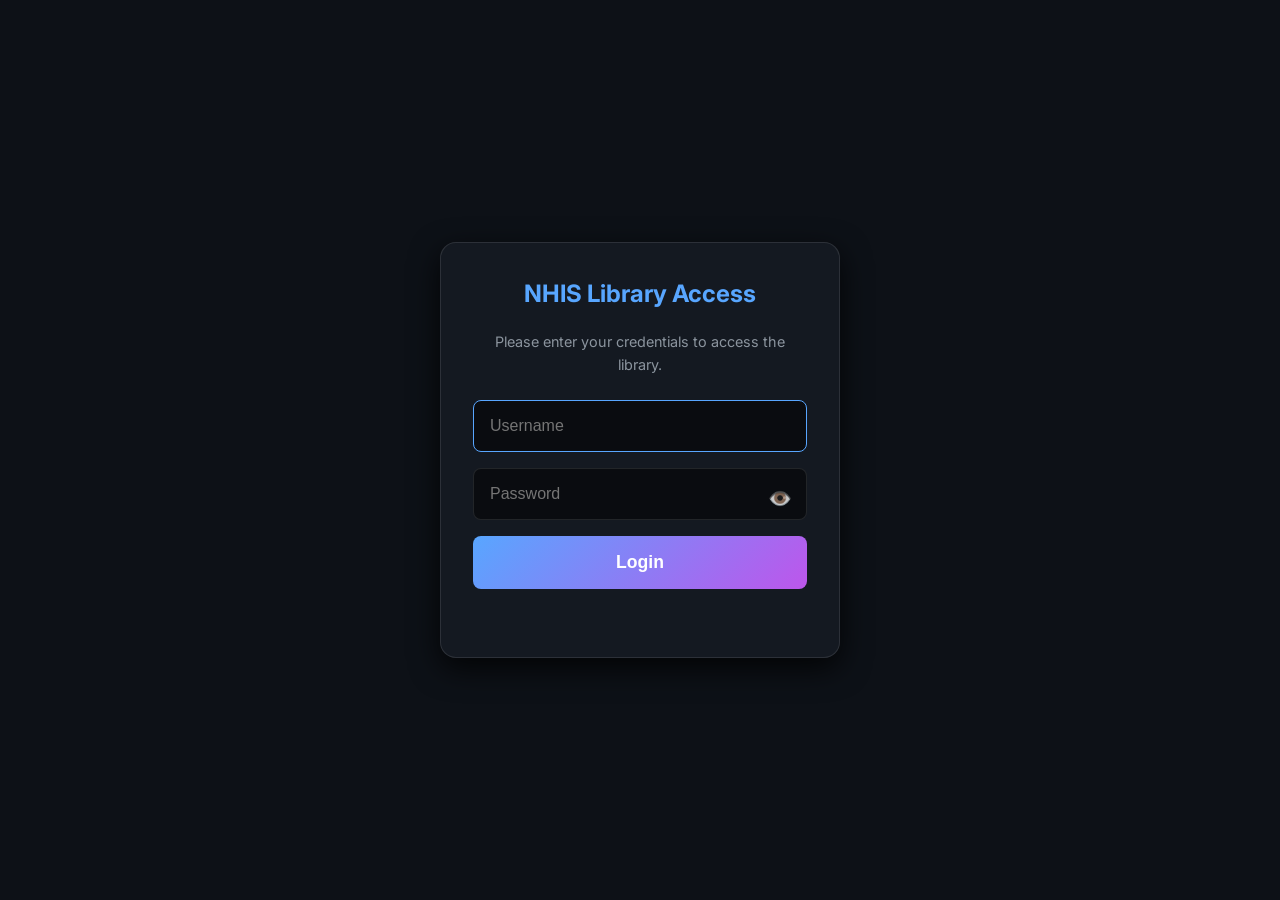
==== index.html @ b94aab11 "Require login on every page refresh" ====
<!DOCTYPE html>
<html lang="en">
<head>
    <meta charset="UTF-8">
    <meta name="viewport" content="width=device-width, initial-scale=1.0, maximum-scale=1.0, user-scalable=0">
    <title>New Horizon International School Library</title>
    <link rel="stylesheet" href="styles.css?v=1.6">
    <link href="https://fonts.googleapis.com/css2?family=Inter:wght@400;500;600;700;800&display=swap" rel="stylesheet">
    <!-- AOS CSS for Scroll Animations -->
    <link href="https://unpkg.com/aos@2.3.1/dist/aos.css" rel="stylesheet">
    <!-- PapaParse for CSV parsing -->
    <script src="https://cdnjs.cloudflare.com/ajax/libs/PapaParse/5.3.2/papaparse.min.js"></script>
    <style>
        /* Login Overlay Styles - Inline to bypass cache */
        .login-overlay {
            position: fixed;
            top: 0;
            left: 0;
            width: 100%;
            height: 100%;
            background-color: #0d1117;
            z-index: 999999;
            display: flex;
            align-items: center;
            justify-content: center;
        }

        .login-card {
            background: rgba(22, 27, 34, 0.95);
            border: 1px solid rgba(255, 255, 255, 0.1);
            border-radius: 16px;
            padding: 2rem;
            text-align: center;
            box-shadow: 0 10px 30px rgba(0, 0, 0, 0.8);
            max-width: 90%;
            width: 400px;
            z-index: 1000000;
        }

        .login-card h2 {
            color: #58a6ff;
            margin-bottom: 1rem;
            font-size: 1.5rem;
        }

        .login-card p {
            color: #8b949e;
            margin-bottom: 1.5rem;
            font-size: 0.9rem;
        }

        .login-input {
            width: 100%;
            padding: 1rem;
            margin-bottom: 1rem;
            background: rgba(0, 0, 0, 0.5);
            border: 1px solid rgba(255, 255, 255, 0.1);
            border-radius: 8px;
            color: #c9d1d9;
            font-size: 16px; /* Prevents iOS zoom */
            outline: none;
            box-sizing: border-box;
        }

        .login-input:focus {
            border-color: #58a6ff;
        }

        .login-btn {
            width: 100%;
            padding: 1rem;
            background: linear-gradient(135deg, #58a6ff, #bd56eb);
            color: white;
            border: none;
            border-radius: 8px;
            font-size: 1.1rem;
            font-weight: bold;
            cursor: pointer;
        }

        .login-error {
            color: #ff4b4b;
            margin-top: 1rem;
            font-size: 0.9rem;
            min-height: 20px;
        }
        
        /* Hide everything else initially if not authenticated to prevent FOUC */
        body.locked > *:not(.login-overlay) {
            display: none !important;
        }
    </style>
</head>
<body class="locked">

    <!-- Login Overlay -->
    <div id="loginOverlay" class="login-overlay">
        <div class="login-card">
            <h2>NHIS Library Access</h2>
            <p>Please enter your credentials to access the library.</p>
            <input type="text" id="loginUsername" placeholder="Username" class="login-input" autocomplete="off" autocorrect="off" autocapitalize="none">
            <div style="position: relative; width: 100%; margin-bottom: 1rem;">
                <input type="password" id="loginPassword" placeholder="Password" class="login-input" style="margin-bottom: 0; padding-right: 40px;" autocorrect="off" autocapitalize="none">
                <span id="togglePassword" style="position: absolute; right: 15px; top: 15px; cursor: pointer; font-size: 1.2rem; user-select: none; opacity: 0.8;" title="Toggle Password Visibility">👁️</span>
            </div>
            <button id="loginBtn" class="login-btn">Login</button>
            <div id="loginError" class="login-error"></div>
        </div>
    </div>

    <!-- Navigation -->
    <nav class="navbar" data-aos="fade-down" data-aos-duration="1000">
        <div class="logo-container">
            <span class="logo-text">📚 NHIS Primary Library</span>
        </div>
        <ul class="nav-links">
            <li><a href="#home">Home</a></li>
            <li><a href="#about">About</a></li>
            <li><a href="#catalog">Catalog</a></li>
            <li><a href="#gallery">Gallery</a></li>
            <li><a href="#media">Videos</a></li>
        </ul>
    </nav>

    <!-- Hero Section -->
    <section id="home" class="hero">
        <!-- Background Video -->
        <video class="hero-video" autoplay muted loop playsinline>
            <source src="hero_bg.mp4" type="video/mp4">
        </video>
        <!-- Dark Overlay -->
        <div class="hero-overlay"></div>

        <div class="hero-content" data-aos="zoom-in" data-aos-duration="1500">
            <h1>Discover Endless Worlds</h1>
            <p>Welcome to the New Horizon International Primary School Library. Your gateway to knowledge, imagination, and learning.</p>
            
            <div class="search-container">
                <input type="text" id="searchInput" class="search-input" placeholder="Search for books by title, author, or keyword..." autocomplete="off">
                <button id="searchBtn" class="search-btn">Search</button>
                <div id="autocomplete-results" class="autocomplete-dropdown"></div>
            </div>
        </div>
    </section>

    <!-- About Section -->
    <section id="about" class="section">
        <div class="section-header" data-aos="fade-up">
            <h2>About Our Library</h2>
            <p>Inspiring creativity, focus, and a lifelong love for learning</p>
        </div>
        
        <div class="about-content">
            <div class="about-card" data-aos="fade-right" data-aos-delay="100">
                <h3>Library Organization</h3>
                <p>Our library collection is carefully classified using the Dewey Decimal Classification (DDC) system and sorted alphabetically. This structured approach helps students effortlessly learn subject categories while easily locating their favorite reads.</p>
            </div>
            

            <div class="about-card col-span-2" data-aos="fade-left" data-aos-delay="200">
                <h3>Enriching Monthly Activities</h3>
                <p>To enrich young minds, we organize 12 exciting, grade-wide activities annually—one every month alongside regular book issuances. These events are designed to spark imagination and boost focus. Some of our favorites include:</p>
                <ul class="activity-list">
                    <li><strong>Book & Author Talks:</strong> Deep dives into fascinating literary worlds.</li>
                    <li><strong>Dice Roll Story Relay:</strong> A thrilling circle game where a dice roll decides who continues the story. Stuck? Use one of your two lifelines to draw a random inspiration slip from the center!</li>
                    <li><strong>Literary Tic-Tac-Toe:</strong> A life-sized board game where claiming a tile requires completing a fun, book-related task.</li>
                    <li><strong>Character Cut-Out Bookmark Making:</strong> Letting creativity shine through hands-on crafting.</li>
                    <li><strong>Book Character Debates:</strong> Defend your champion based on their unique talents and powers. Imagine Geronimo Stilton, the brilliant Italian mouse detective, going head-to-head with Naruto, the powerful ninja!</li>
                </ul>
            </div>
        </div>
    </section>

    <!-- Catalog Section -->
    <section id="catalog" class="section">
        <div class="section-header" data-aos="fade-up">
            <h2>Library Catalog Search Results</h2>
            <p>Explore our active inventory</p>
        </div>
        
        <!-- Search Results Details -->
        <div id="searchResults" class="catalog-grid" style="display: none;">
            <!-- Dynamically populated from JS -->
        </div>

        <div id="catalogCategories" class="catalog-grid">
             <div class="card">
                <div class="card-icon" style="margin-bottom: 1rem;"><img src="books_icon.png?v=2" alt="Books and Journals" style="width: 80px; height: 80px; object-fit: contain; filter: drop-shadow(0 0 10px rgba(88, 166, 255, 0.4));"></div>
                <div class="card-title">Books & Journals</div>
                <div class="card-desc">Access thousands of fiction, non-fiction books, and academic journals available for checkout.</div>
            </div>
            
            <div class="card">
                <div class="card-icon" style="margin-bottom: 1rem;"><img src="digital_icon.png?v=2" alt="Digital Resources" style="width: 80px; height: 80px; object-fit: contain; filter: drop-shadow(0 0 10px rgba(189, 86, 235, 0.4));"></div>
                <div class="card-title">Digital Resources</div>
                <div class="card-desc">Browse our collection of e-books, online encyclopedias, and digital academic databases.</div>
            </div>
            
            <div class="card" style="cursor: pointer; transition: transform 0.2s; border: 1px solid var(--border);" onclick="document.getElementById('reference-catalog').scrollIntoView({ behavior: 'smooth' }); document.getElementById('referenceSearchInput').focus();" onmouseover="this.style.borderColor='var(--primary)'; this.style.transform='translateY(-5px)';" onmouseout="this.style.borderColor='var(--border)'; this.style.transform='translateY(0)';">
                <div class="card-icon" style="margin-bottom: 1rem;"><img src="study_icon.png?v=2" alt="Study Materials" style="width: 80px; height: 80px; object-fit: contain; filter: drop-shadow(0 0 10px rgba(229, 75, 138, 0.4));"></div>
                <div class="card-title">Study Materials</div>
                <div class="card-desc">Find syllabus-aligned reference materials and study guides. <br><strong style="color: var(--primary);">Click here to search our exclusive Reference Materials!</strong></div>
            </div>
        </div>
    </section>
    <!-- Reference Catalog Section -->
    <section id="reference-catalog" class="section" style="background: rgba(13, 17, 23, 0.4); border-top: 1px solid var(--border); padding-bottom: 12rem;">
        <div class="section-header" data-aos="fade-up">
            <h2 style="color: var(--accent);">Reference Materials</h2>
            <p>Exclusive Search for Reference Materials</p>
        </div>

        <div class="search-container" data-aos="fade-up" data-aos-delay="100" style="max-width: 600px; margin: 0 auto 3rem auto; position: relative;">
            <input type="text" id="referenceSearchInput" class="search-input" placeholder="Search reference title, author, subject...">
            <button id="referenceSearchBtn" class="search-btn" style="background: linear-gradient(135deg, var(--accent), #e54b8a);">Search References</button>
            <div id="reference-autocomplete-results" class="autocomplete-dropdown"></div>
        </div>

        <!-- Reference Search Results Details -->
        <div id="referenceSearchResults" class="catalog-grid" style="display: none;">
            <!-- Dynamically populated from JS -->
        </div>
    </section>
    <!-- Pictures Section -->
    <section id="gallery" class="section">
        <div class="section-header" data-aos="fade-up">
            <h2>Library Gallery</h2>
            <p>Glimpses of our reading spaces, events, and student activities</p>
        </div>
        
        <div class="gallery-grid">
            <div class="gallery-item" data-aos="zoom-in" data-aos-delay="100">
                <img src="lib1.jpg" alt="Our Library Space">
                <div class="gallery-caption">Our Library Space</div>
            </div>
            <div class="gallery-item" data-aos="zoom-in" data-aos-delay="200">
                <img src="lib2.jpg" alt="Fiction">
                 <div class="gallery-caption">Fiction</div>
            </div>
            <div class="gallery-item" data-aos="zoom-in" data-aos-delay="300">
                <img src="lib3.jpg" alt="Magazine Corner">
                 <div class="gallery-caption">Magazine Corner</div>
            </div>
            <div class="gallery-item" data-aos="zoom-in" data-aos-delay="400">
                <img src="lib4.jpg" alt="Study Area">
                 <div class="gallery-caption">Study Area</div>
            </div>
        </div>
    </section>

    <!-- Videos Section -->
    <section id="media" class="section">
        <div class="section-header" data-aos="fade-up">
            <h2>Video Resources</h2>
            <p>Educational videos, library tutorials, and recorded guest lectures</p>
        </div>
        
        <div class="video-grid">
            <div class="video-item" style="background: linear-gradient(to right, #2b3040, #161b22);" data-aos="fade-right">
                <div class="play-button"></div>
                <div style="position: absolute; bottom: 20px; left: 20px;">
                    <h3 style="color: white; font-size: 1.1rem; margin-bottom: 5px;">How to use the Digital Catalog</h3>
                    <span style="font-size: 0.85rem;">Library Orientation • 5:24</span>
                </div>
            </div>
            
            <div class="video-item" style="background: linear-gradient(to right, #382b40, #161b22);" data-aos="fade-left">
                <div class="play-button"></div>
                 <div style="position: absolute; bottom: 20px; left: 20px;">
                    <h3 style="color: white; font-size: 1.1rem; margin-bottom: 5px;">Author Meet & Greet Highlights</h3>
                    <span style="font-size: 0.85rem;">Events • 12:40</span>
                </div>
            </div>
        </div>
    </section>
    <!-- Library Staff Section -->
    <section id="staff" class="section">
        <div class="section-header" data-aos="fade-up">
            <h2 style="color: var(--primary);">Meet the Librarian</h2>
            <p>Guiding students through the endless world of literature</p>
        </div>
        <div style="max-width: 600px; margin: 0 auto;">
            <div class="about-card" data-aos="fade-up" data-aos-delay="100" style="border-top: 4px solid var(--primary); background: linear-gradient(145deg, rgba(22, 27, 34, 0.9), rgba(13, 17, 23, 0.9)); text-align: left;">
                <div style="display: flex; align-items: center; gap: 1.5rem; margin-bottom: 1.5rem; flex-wrap: wrap;">
                    <div style="width: 80px; height: 80px; border-radius: 50%; overflow: hidden; border: 2px solid var(--primary); display: flex; align-items: center; justify-content: center; background: #fff; flex-shrink: 0;">
                        <img src="me.jpeg?v=2" alt="Librarian K S Harisankar" style="width: 100%; height: 100%; object-fit: cover;">
                    </div>
                    <div>
                        <strong style="color: #fff; font-size: 1.4rem; display: block;">K S HARISANKAR</strong>
                        <span style="color: var(--primary); font-size: 1rem; font-weight: 500;">Primary School Librarian</span>
                    </div>
                </div>
                <div style="font-size: 1rem; border-top: 1px solid var(--border); padding-top: 1.5rem;">
                    <strong style="color: var(--accent); font-size: 1.1rem; display: block; margin-bottom: 0.5rem;">Academic Qualifications:</strong>
                    <ul style="list-style-type: disc; margin-left: 2rem; color: var(--text-main); line-height: 1.8;">
                        <li>Masters in Library and Information Science</li>
                        <li>BA in English Language and Literature</li>
                    </ul>
                </div>
            </div>
        </div>
    </section>

    <!-- Footer -->
    <footer>
        <p>&copy; 2026 New Horizon International School Library. All rights reserved.</p>
        <p style="margin-top: 10px; font-size: 0.9em;">Designed with modern web practices</p>
    </footer>

    <!-- Lightbox Modal -->
    <div id="lightbox" class="lightbox">
        <span class="lightbox-close">&times;</span>
        <img class="lightbox-content" id="lightbox-img">
        <div id="lightbox-caption" class="lightbox-caption"></div>
    </div>

    <!-- Script for handling the inventory CSV and search -->
    <script>
        // --- Main Catalog Logic ---
        let libraryData = [];
        let referenceData = [];

        // Load Main Inventory
        fetch('inventory_data.csv')
            .then(response => response.text())
            .then(csvText => {
                Papa.parse(csvText, {
                    header: true,
                    skipEmptyLines: true,
                    complete: function(results) {
                        libraryData = results.data;
                        console.log("Loaded " + libraryData.length + " books from main inventory.");
                    }
                });
            })
            .catch(error => console.error("Could not load main inventory data:", error));

        // Load Reference Inventory
        fetch('reference_data.csv')
            .then(response => response.text())
            .then(csvText => {
                Papa.parse(csvText, {
                    header: true,
                    skipEmptyLines: true,
                    complete: function(results) {
                        referenceData = results.data;
                        console.log("Loaded " + referenceData.length + " books from reference inventory.");
                    }
                });
            })
            .catch(error => console.error("Could not load reference inventory data:", error));

        // --- Load pre-built summaries from local JSON ---
        let summaryLookup = {};
        let booksMissingSummaries = [];

        fetch('summaries.json')
            .then(response => response.json())
            .then(data => {
                summaryLookup = data;
                console.log("Loaded " + Object.keys(summaryLookup).length + " pre-fetched book summaries.");
            })
            .catch(err => console.warn("Could not load summaries.json - summaries will not be shown:", err));

        function findSummary(title) {
            if (!title) return null;
            // Direct match
            if (summaryLookup[title]) return summaryLookup[title];
            // Case-insensitive fallback
            const lower = title.toLowerCase();
            for (const key of Object.keys(summaryLookup)) {
                if (key.toLowerCase() === lower) return summaryLookup[key];
            }
            // Track missing
            booksMissingSummaries.push(title);
            return null;
        }

        const searchInput = document.getElementById('searchInput');
        const searchBtn = document.getElementById('searchBtn');
        const searchResultsContainer = document.getElementById('searchResults');
        const catalogCategories = document.getElementById('catalogCategories');

        let currentResults = [];
        let displayLimit = 100;

        function performSearch() {
            const query = searchInput.value.toLowerCase().trim();
            if (!query) {
                searchResultsContainer.style.display = 'none';
                catalogCategories.style.display = 'grid';
                return;
            }

            // Filter data
            currentResults = libraryData.filter(item => {
                const title = (item['Book Name(*)'] || '').toLowerCase();
                const author = (item['Author'] || '').toLowerCase();
                const keywords = (item['Keywords'] || '').toLowerCase();
                const subject = (item['Subject(*)'] || '').toLowerCase();
                const accession = (item['Accession Number'] || '').toLowerCase();
                
                return title.includes(query) || author.includes(query) || keywords.includes(query) || subject.includes(query) || accession.includes(query);
            });

            displayLimit = 100;
            displayResults(query);
            
            // Scroll to search results section automatically
            searchResultsContainer.scrollIntoView({ behavior: 'smooth', block: 'start' });
        }

        function displayResults(query) {
            catalogCategories.style.display = 'none';
            searchResultsContainer.style.display = 'grid';
            searchResultsContainer.innerHTML = '';

            if (currentResults.length === 0) {
                searchResultsContainer.innerHTML = `<div class="card" style="grid-column: 1 / -1; text-align: center;">
                    <div class="card-icon">🔍</div>
                    <div class="card-title">No Results Found</div>
                    <div class="card-desc">We couldn't find any books matching "${query}". Try different keywords.</div>
                </div>`;
                return;
            }

            // Show results up to display limit
            const displayCount = Math.min(currentResults.length, displayLimit);
            
            for (let i = 0; i < displayCount; i++) {
                const book = currentResults[i];
                const title = book['Book Name(*)'] || 'Unknown Title';
                const author = book['Author'] || 'Unknown Author';
                const subject = book['Subject(*)'] || 'General';
                const acc = book['Accession Number'] || '';
                
                const card = document.createElement('div');
                card.className = 'card inventory-card';
                
                // Unique ID for the summary container
                const summaryId = `summary-main-${i}`;

                card.innerHTML = `
                    <div class="card-icon" style="font-size: 2rem;">📚</div>
                    <div class="card-title">${title}</div>
                    <div class="card-desc">
                        <strong>Author:</strong> ${author}<br>
                        <strong>Subject:</strong> ${subject}<br>
                        <strong>Ref:</strong> <span style="font-size:0.85em; opacity:0.8">${acc}</span>
                    </div>
                    <div id="${summaryId}" class="summary-block" style="margin-top: 1rem; padding-top: 1rem; border-top: 1px solid var(--border); font-size: 0.9em; color: var(--text-muted); font-style: italic;">
                        <span style="display: flex; align-items: center; gap: 8px;">
                            <span class="loading-spinner" style="width: 14px; height: 14px; border: 2px solid var(--border); border-top-color: var(--primary); border-radius: 50%; animation: spin 1s linear infinite;"></span>
                            Fetching summary...
                        </span>
                    </div>
                `;
                searchResultsContainer.appendChild(card);

                // Instantly look up the summary from the pre-built local lookup
                const summary = findSummary(title);
                const summaryContainer = document.getElementById(summaryId);
                if (summaryContainer) {
                    if (summary) {
                        summaryContainer.innerHTML = `<strong style="color: var(--text-main); font-style: normal; font-size: 0.85rem; display: block; margin-bottom: 4px;">Summary:</strong> ${summary}`;
                    } else {
                        summaryContainer.style.display = 'none';
                    }
                }
            }

            if (currentResults.length > displayLimit) {
                const moreCard = document.createElement('div');
                moreCard.className = 'card';
                moreCard.style.display = 'flex';
                moreCard.style.alignItems = 'center';
                moreCard.style.justifyContent = 'center';
                moreCard.style.cursor = 'pointer';
                moreCard.style.border = '2px dashed var(--primary)';
                moreCard.onclick = function() {
                    displayLimit += 100;
                    displayResults(query);
                };
                moreCard.innerHTML = `<div class="card-desc" style="text-align: center; color: var(--primary); font-weight: bold; font-size: 1.1rem;">➕ Load More Results<br><span style="font-size: 0.8em; color: var(--text-muted); font-weight: normal;">(${currentResults.length - displayLimit} remaining)</span></div>`;
                searchResultsContainer.appendChild(moreCard);
            }
        }

        searchBtn.addEventListener('click', performSearch);
        searchInput.addEventListener('keypress', function(e) {
            if (e.key === 'Enter') {
                autocompleteContainer.style.display = 'none';
                performSearch();
            }
        });

        // --- Autocomplete Logic ---
        const autocompleteContainer = document.getElementById('autocomplete-results');

        searchInput.addEventListener('input', function() {
            const query = this.value.toLowerCase().trim();
            
            // Hide previous results while typing a new search
            searchResultsContainer.style.display = 'none';
            if (!query) {
                catalogCategories.style.display = 'grid';
            }
            
            // Clear and hide if empty
            if (!query) {
                autocompleteContainer.style.display = 'none';
                autocompleteContainer.innerHTML = '';
                return;
            }

            // Filter for matching titles only for autocomplete suggestions
            let suggestions = [];
            for (let i = 0; i < libraryData.length; i++) {
                const title = (libraryData[i]['Book Name(*)'] || '').toLowerCase();
                // If title includes query, add to suggestions
                if (title.includes(query)) {
                    suggestions.push(libraryData[i]);
                }
            }
            
            // Sort alphabetically by title, ignoring leading articles (A, An, The)
            const stripArticles = (title) => {
                const lowerTitle = (title || '').toLowerCase().trim();
                const articles = ['the ', 'a ', 'an '];
                for (let article of articles) {
                    if (lowerTitle.startsWith(article)) {
                        return lowerTitle.slice(article.length).trim();
                    }
                }
                return lowerTitle;
            };

            suggestions.sort((a, b) => {
                const titleA = stripArticles(a['Book Name(*)']);
                const titleB = stripArticles(b['Book Name(*)']);
                return titleA.localeCompare(titleB);
            });
            
            // Take only the top 8
            suggestions = suggestions.slice(0, 8);

            // If no suggestions, hide
            if (suggestions.length === 0) {
                autocompleteContainer.style.display = 'none';
                return;
            }

            // Build HTML
            autocompleteContainer.innerHTML = '';
            suggestions.forEach(book => {
                const div = document.createElement('div');
                div.className = 'autocomplete-item';
                
                // Highlight the matching part
                const originalTitle = book['Book Name(*)'];
                const regex = new RegExp(`(${query})`, 'gi');
                const highlightedTitle = originalTitle.replace(regex, "<strong>$1</strong>");
                
                div.innerHTML = `📚 <span>${highlightedTitle} <span style="font-size: 0.8em; color: var(--text-muted);">by ${book['Author'] || 'Unknown'}</span></span>`;
                
                // On click, populate search and run it
                div.addEventListener('click', function() {
                    searchInput.value = originalTitle;
                    autocompleteContainer.style.display = 'none';
                    performSearch();
                });
                
                autocompleteContainer.appendChild(div);
            });

            autocompleteContainer.style.display = 'flex';
        });

        // Hide main autocomplete when clicking outside
        document.addEventListener('click', function(e) {
            if (!searchInput.contains(e.target) && !autocompleteContainer.contains(e.target)) {
                autocompleteContainer.style.display = 'none';
            }
        });

        // --- Reference Catalog Search Logic ---
        const refSearchInput = document.getElementById('referenceSearchInput');
        const refSearchBtn = document.getElementById('referenceSearchBtn');
        const refSearchResultsContainer = document.getElementById('referenceSearchResults');
        const refAutocompleteContainer = document.getElementById('reference-autocomplete-results');

        let currentRefResults = [];
        let displayRefLimit = 100;

        function performRefSearch() {
            const query = refSearchInput.value.toLowerCase().trim();
            if (!query) {
                refSearchResultsContainer.style.display = 'none';
                return;
            }

            currentRefResults = referenceData.filter(item => {
                const title = (item['TITLE'] || '').toLowerCase();
                const author = (item['AUTHOR'] || '').toLowerCase();
                const subject = (item['Subject'] || '').toLowerCase();
                const publisher = (item['PUBLISHER'] || '').toLowerCase();
                const accession = (item['ACCESSION NO'] || '').toLowerCase();
                
                return title.includes(query) || author.includes(query) || subject.includes(query) || publisher.includes(query) || accession.includes(query);
            });

            displayRefLimit = 100;
            displayRefResults(query);
            
            // Scroll to ref search results automatically
            refSearchResultsContainer.scrollIntoView({ behavior: 'smooth', block: 'start' });
        }

        function displayRefResults(query) {
            refSearchResultsContainer.style.display = 'grid';
            refSearchResultsContainer.innerHTML = '';

            if (currentRefResults.length === 0) {
                refSearchResultsContainer.innerHTML = `<div class="card" style="grid-column: 1 / -1; text-align: center;">
                    <div class="card-icon">🔍</div>
                    <div class="card-title">No Reference Found</div>
                    <div class="card-desc">We couldn't find any reference materials matching "${query}".</div>
                </div>`;
                return;
            }

            const displayCount = Math.min(currentRefResults.length, displayRefLimit);
            
            for (let i = 0; i < displayCount; i++) {
                const book = currentRefResults[i];
                const title = book['TITLE'] || 'Unknown Title';
                const author = book['AUTHOR'] || 'Unknown Author';
                const subject = book['Subject'] || 'General';
                const year = book['YEAR'] || 'N/A';
                const publisher = book['PUBLISHER'] || 'Unknown';
                const accession = book['ACCESSION NO'] || 'N/A';

                const card = document.createElement('div');
                card.className = 'card inventory-card';
                
                // Unique ID for the summary container
                const summaryId = `summary-ref-${i}`;

                card.innerHTML = `
                    <div class="card-icon" style="background: linear-gradient(135deg, var(--accent), #e54b8a); -webkit-background-clip: text; -webkit-text-fill-color: transparent;">🎓</div>
                    <div class="card-title">${title} <span style="font-size: 0.8rem; color: var(--accent); margin-left: 5px;">[${year}]</span></div>
                    <div class="card-desc">
                        <strong style="color: var(--text-main);"><span style="color: var(--text-muted); font-size: 0.9em; font-weight: normal;">Author:</span> ${author}</strong><br>
                        <span style="font-size: 0.9em;">
                            <span style="color: var(--accent);">Subject:</span> ${subject} &nbsp;|&nbsp;
                            <span style="color: var(--accent);">Publisher:</span> ${publisher} <br>
                            <span style="color: var(--text-muted);">Accession No: ${accession}</span>
                        </span>
                    </div>
                    <div id="${summaryId}" class="summary-block" style="margin-top: 1rem; padding-top: 1rem; border-top: 1px solid var(--border); font-size: 0.9em; color: var(--text-muted); font-style: italic;">
                        <span style="display: flex; align-items: center; gap: 8px;">
                            <span class="loading-spinner" style="width: 14px; height: 14px; border: 2px solid var(--border); border-top-color: var(--primary); border-radius: 50%; animation: spin 1s linear infinite;"></span>
                            Fetching summary...
                        </span>
                    </div>
                `;
                refSearchResultsContainer.appendChild(card);

                // Instantly look up the summary from the pre-built local lookup
                const summary = findSummary(title);
                const summaryContainer = document.getElementById(summaryId);
                if (summaryContainer) {
                    if (summary) {
                        summaryContainer.innerHTML = `<strong style="color: var(--text-main); font-style: normal; font-size: 0.85rem; display: block; margin-bottom: 4px;">Summary:</strong> ${summary}`;
                    } else {
                        summaryContainer.style.display = 'none';
                    }
                }
            }

            if (currentRefResults.length > displayRefLimit) {
                const moreCard = document.createElement('div');
                moreCard.className = 'card';
                moreCard.style.display = 'grid';
                moreCard.style.alignItems = 'center';
                moreCard.style.justifyContent = 'center';
                moreCard.style.cursor = 'pointer';
                moreCard.style.border = '2px dashed var(--accent)';
                moreCard.onclick = function() {
                    displayRefLimit += 100;
                    displayRefResults(query);
                };
                moreCard.innerHTML = `<div class="card-desc" style="text-align: center; color: var(--accent); font-weight: bold; font-size: 1.1rem;">➕ Load More References<br><span style="font-size: 0.8em; color: var(--text-muted); font-weight: normal;">(${currentRefResults.length - displayRefLimit} remaining)</span></div>`;
                refSearchResultsContainer.appendChild(moreCard);
            }
        }

        refSearchBtn.addEventListener('click', performRefSearch);
        refSearchInput.addEventListener('keypress', function(e) {
            if (e.key === 'Enter') {
                refAutocompleteContainer.style.display = 'none';
                performRefSearch();
            }
        });

        refSearchInput.addEventListener('input', function() {
            const query = this.value.toLowerCase().trim();
            
            // Hide previous reference results while typing a new search
            refSearchResultsContainer.style.display = 'none';

            if (!query) {
                refAutocompleteContainer.style.display = 'none';
                return;
            }

            let matches = referenceData.filter(item => {
                const title = (item['TITLE'] || '').toLowerCase();
                const author = (item['AUTHOR'] || '').toLowerCase();
                return title.includes(query) || author.includes(query);
            });

            let uniqueTitles = new Set();
            let uniqueMatches = [];
            for (let item of matches) {
                let title = (item['TITLE'] || '').trim();
                let author = (item['AUTHOR'] || '').trim();
                let uniqueKey = title + '|' + author;
                
                if (title && !uniqueTitles.has(uniqueKey)) {
                    uniqueTitles.add(uniqueKey);
                    
                    let sortTitle = title;
                    const lwr = title.toLowerCase();
                    if (lwr.startsWith('a ')) sortTitle = title.substring(2);
                    else if (lwr.startsWith('an ')) sortTitle = title.substring(3);
                    else if (lwr.startsWith('the ')) sortTitle = title.substring(4);
                    
                    uniqueMatches.push({ item: item, sortTitle: sortTitle.trim() });
                }
            }

            uniqueMatches.sort((a, b) => a.sortTitle.localeCompare(b.sortTitle));
            matches = uniqueMatches.map(m => m.item).slice(0, 15);

            refAutocompleteContainer.innerHTML = '';
            
            if (matches.length === 0) {
                refAutocompleteContainer.style.display = 'none';
                return;
            }

            matches.forEach(match => {
                const div = document.createElement('div');
                div.className = 'autocomplete-item';
                
                const title = match['TITLE'] || 'Unknown';
                const author = match['AUTHOR'] || '';
                
                const regex = new RegExp(`(${query})`, 'gi');
                const highlightedTitle = title.replace(regex, '<strong>$1</strong>');
                const authorText = author ? ` <span style="font-size: 0.8em; color: var(--text-muted);">by ${author}</span>` : '';
                
                div.innerHTML = `📚 ${highlightedTitle}${authorText}`;
                
                div.addEventListener('click', () => {
                    refSearchInput.value = title;
                    refAutocompleteContainer.style.display = 'none';
                    performRefSearch();
                });
                
                refAutocompleteContainer.appendChild(div);
            });

            refAutocompleteContainer.style.display = 'flex';
        });

        // Hide ref autocomplete when clicking outside
        document.addEventListener('click', function(e) {
            if (!refSearchInput.contains(e.target) && !refAutocompleteContainer.contains(e.target)) {
                refAutocompleteContainer.style.display = 'none';
            }
        });

        // Lightbox functionality
        const lightbox = document.getElementById('lightbox');
        const lightboxImg = document.getElementById('lightbox-img');
        const lightboxCaption = document.getElementById('lightbox-caption');
        const lightboxClose = document.querySelector('.lightbox-close');
        
        document.querySelectorAll('.gallery-item img').forEach(img => {
            img.style.cursor = 'zoom-in';
            img.addEventListener('click', function() {
                lightbox.style.display = 'flex';
                // Trigger reflow for animation
                setTimeout(() => lightbox.classList.add('active'), 10);
                lightboxImg.src = this.src;
                lightboxCaption.innerText = this.nextElementSibling.innerText;
            });
        });

        const closeLightbox = () => {
            lightbox.classList.remove('active');
            setTimeout(() => lightbox.style.display = 'none', 300);
        };

        lightboxClose.addEventListener('click', closeLightbox);
        lightbox.addEventListener('click', (e) => {
            if(e.target === lightbox) closeLightbox();
        });
        document.addEventListener('keydown', (e) => {
            if(e.key === 'Escape' && lightbox.style.display === 'flex') closeLightbox();
        });

        // --- Login Logic ---
        const loginOverlay = document.getElementById('loginOverlay');
        const loginBtn = document.getElementById('loginBtn');
        const loginUsernameInput = document.getElementById('loginUsername');
        const loginPasswordInput = document.getElementById('loginPassword');
        const loginError = document.getElementById('loginError');

        // Show overlay by default
        document.body.style.overflow = 'hidden';
        loginUsernameInput.focus();

        loginBtn.addEventListener('click', function() {
            const username = loginUsernameInput.value.trim().toLowerCase();
            const password = loginPasswordInput.value.trim().toLowerCase();

            if (username === 'nhisparent' && password === 'parent123') {
                loginOverlay.style.display = 'none';
                document.body.style.overflow = 'auto';
                document.body.classList.remove('locked');
            } else {
                loginError.textContent = 'Invalid username or password.';
            }
        });

        // Toggle password visibility
        const togglePassword = document.getElementById('togglePassword');
        togglePassword.addEventListener('click', function() {
            const type = loginPasswordInput.getAttribute('type') === 'password' ? 'text' : 'password';
            loginPasswordInput.setAttribute('type', type);
            // Change the emoji based on state if desired, or keep as eye
            this.textContent = type === 'password' ? '👁️' : '🙈';
        });

        loginPasswordInput.addEventListener('keypress', function(e) {
            if (e.key === 'Enter') {
                loginBtn.click();
            }
        });
        loginUsernameInput.addEventListener('keypress', function(e) {
            if (e.key === 'Enter') {
                loginPasswordInput.focus();
            }
        });
    </script>
    
    <!-- AOS Animation Initialization Script -->
    <script src="https://unpkg.com/aos@2.3.1/dist/aos.js"></script>
    <script>
        AOS.init({
            once: true, // whether animation should happen only once - while scrolling down
            offset: 50, // offset (in px) from the original trigger point
        });
    </script>
</body>
</html>
---- styles.css ----
:root {
  --bg-color: #0d1117;
  --surface: rgba(22, 27, 34, 0.7);
  --border: rgba(255, 255, 255, 0.1);
  --primary: #58a6ff;
  --primary-glow: rgba(88, 166, 255, 0.3);
  --accent: #bd56eb;
  --text-main: #c9d1d9;
  --text-muted: #8b949e;
  --nav-bg: rgba(13, 17, 23, 0.8);
}

* {
  box-sizing: border-box;
  margin: 0;
  padding: 0;
  scroll-behavior: smooth;
}

html, body {
  font-family: 'Inter', system-ui, -apple-system, sans-serif;
  background-color: var(--bg-color);
  color: var(--text-main);
  line-height: 1.6;
  overflow-x: hidden;
  width: 100%;
  margin: 0;
  padding: 0;
}

/* Glassmorphism Navigation */
.navbar {
  position: fixed;
  top: 0;
  width: 100%;
  display: flex;
  justify-content: space-between;
  align-items: center;
  padding: 1.5rem 5%;
  background: var(--nav-bg);
  backdrop-filter: blur(12px);
  -webkit-backdrop-filter: blur(12px);
  border-bottom: 1px solid var(--border);
  z-index: 1000;
  transition: all 0.3s ease;
}

.logo-container {
  display: flex;
  align-items: center;
  gap: 1rem;
}

.logo-text {
  font-size: 1.5rem;
  font-weight: 800;
  background: linear-gradient(135deg, var(--primary), var(--accent));
  -webkit-background-clip: text;
  background-clip: text;
  -webkit-text-fill-color: transparent;
  letter-spacing: -0.5px;
}

.nav-links {
  display: flex;
  gap: 2rem;
  list-style: none;
}

.nav-links a {
  color: var(--text-main);
  text-decoration: none;
  font-weight: 500;
  font-size: 1rem;
  transition: color 0.2s ease;
}

.nav-links a:hover {
  color: var(--primary);
}

/* Hero Section */
.hero {
  min-height: 100vh;
  display: flex;
  flex-direction: column;
  justify-content: center;
  align-items: center;
  text-align: center;
  padding: 8rem 5% 5rem;
  position: relative;
  overflow: hidden;
}

/* Hero Background Video */
.hero-video {
  position: absolute;
  top: 0;
  left: 0;
  width: 100%;
  height: 100%;
  object-fit: cover;
  object-position: center center;
  z-index: 0;
}

/* Dark overlay to keep text readable */
.hero-overlay {
  position: absolute;
  inset: 0;
  background: rgba(0, 0, 0, 0.55);
  z-index: 1;
}

.hero-content {
  position: relative;
  z-index: 50;
}

/* Background Glow Effects */
.hero::before {
  content: '';
  position: absolute;
  top: 20%;
  left: 20%;
  width: 40vw;
  height: 40vw;
  background: var(--primary-glow);
  filter: blur(100px);
  border-radius: 50%;
  z-index: -1;
  animation: float 8s infinite alternate;
}

.hero::after {
  content: '';
  position: absolute;
  bottom: 20%;
  right: 20%;
  width: 30vw;
  height: 30vw;
  background: rgba(189, 86, 235, 0.2);
  filter: blur(100px);
  border-radius: 50%;
  z-index: -1;
  animation: float 10s infinite alternate-reverse;
}

@keyframes float {
  0% { transform: translateY(0) scale(1); }
  100% { transform: translateY(-50px) scale(1.1); }
}

.hero h1 {
  font-size: 4.5rem;
  font-weight: 800;
  line-height: 1.1;
  margin-bottom: 1.5rem;
  background: linear-gradient(to right, #ffffff, #8b949e);
  -webkit-background-clip: text;
  -webkit-text-fill-color: transparent;
  animation: fadeUp 1s ease-out;
}

.hero p {
  font-size: 1.2rem;
  color: var(--text-muted);
  max-width: 600px;
  margin-bottom: 3rem;
  animation: fadeUp 1s ease-out 0.2s backwards;
}

/* Modern Search/Catalog Bar */
.search-container {
  display: flex;
  width: 100%;
  max-width: 600px;
  position: relative;
  background: var(--surface);
  border: 1px solid var(--border);
  border-radius: 50px;
  padding: 0.5rem;
  backdrop-filter: blur(10px);
  animation: fadeUp 1s ease-out 0.4s backwards;
  box-shadow: 0 8px 32px rgba(0, 0, 0, 0.2);
  transition: border-color 0.3s, box-shadow 0.3s;
  z-index: 105; /* Ensures the whole container context sits above the grids below */
}

.search-container:focus-within {
  border-color: var(--primary);
  box-shadow: 0 0 20px var(--primary-glow);
}

.search-input {
  flex: 1;
  background: none;
  border: none;
  padding: 1rem 1.5rem;
  color: var(--text-main);
  font-size: 16px;
  outline: none;
}

.search-input::placeholder {
  color: var(--text-muted);
}

.search-btn {
  background: linear-gradient(135deg, var(--primary), #2b70c9);
  color: white;
  border: none;
  border-radius: 50px;
  padding: 0 2rem;
  font-weight: 600;
  cursor: pointer;
  transition: transform 0.2s, box-shadow 0.2s;
}

.search-btn:hover {
  transform: translateY(-2px);
  box-shadow: 0 5px 15px var(--primary-glow);
}

/* Autocomplete Dropdown */
.autocomplete-dropdown {
  position: absolute;
  top: calc(100% + 10px);
  left: 0;
  width: 100%;
  max-height: 250px;
  background: var(--nav-bg);
  backdrop-filter: blur(12px);
  -webkit-backdrop-filter: blur(12px);
  border: 1px solid var(--border);
  border-radius: 16px;
  overflow-y: auto;
  box-shadow: 0 10px 30px rgba(0, 0, 0, 0.8);
  z-index: 9999; /* Forces dropdown OVER everything else */
  display: none;
  flex-direction: column;
  padding: 0.5rem 0;
  text-align: left;
}

.autocomplete-item {
  padding: 0.75rem 1.5rem;
  color: var(--text-main);
  cursor: pointer;
  transition: background 0.2s;
  font-size: 0.95rem;
  border-bottom: 1px solid rgba(255, 255, 255, 0.05);
  display: flex;
  align-items: center;
  gap: 10px;
}

.autocomplete-item:last-child {
  border-bottom: none;
}

.autocomplete-item:hover {
  background: rgba(88, 166, 255, 0.15);
}

.autocomplete-item strong {
  color: var(--primary);
}

/* Sections Grid Layout */
.section {
  padding: 6rem 5%;
}

.section-header {
  text-align: center;
  margin-bottom: 4rem;
}

.section-header h2 {
  font-size: 2.5rem;
  font-weight: 700;
  margin-bottom: 1rem;
}

.section-header p {
  color: var(--text-muted);
}

/* Catalog Cards */
.catalog-grid {
  display: grid;
  grid-template-columns: repeat(auto-fit, minmax(300px, 1fr));
  gap: 2rem;
  margin-top: 2rem;
}

.card {
  background: var(--surface);
  border: 1px solid var(--border);
  border-radius: 16px;
  padding: 2rem;
  backdrop-filter: blur(10px);
  transition: all 0.3s ease;
  cursor: default;
}

.card:hover {
  transform: translateY(-5px);
  border-color: var(--primary);
  box-shadow: 0 10px 30px rgba(0, 0, 0, 0.2);
}

.card-icon {
  font-size: 2.5rem;
  margin-bottom: 1.5rem;
  display: inline-block;
  background: linear-gradient(135deg, var(--primary), var(--accent));
  -webkit-background-clip: text;
  -webkit-text-fill-color: transparent;
}

.card-title {
  font-size: 1.25rem;
  font-weight: 600;
  margin-bottom: 0.75rem;
  color: white;
}

.card-desc {
  color: var(--text-muted);
  font-size: 0.95rem;
}

/* About Section */
.about-content {
  display: grid;
  grid-template-columns: 1fr 2fr;
  gap: 2rem;
  max-width: 1200px;
  margin: 0 auto;
}

.about-card {
  background: var(--surface);
  border: 1px solid var(--border);
  border-radius: 16px;
  padding: 2.5rem;
  backdrop-filter: blur(10px);
  transition: transform 0.3s, border-color 0.3s;
}

.about-card:hover {
  transform: translateY(-5px);
  border-color: var(--accent);
}

.about-card h3 {
  font-size: 1.5rem;
  color: white;
  margin-bottom: 1rem;
  display: flex;
  align-items: center;
  gap: 0.5rem;
}

.about-card p {
  color: var(--text-muted);
  margin-bottom: 1rem;
  line-height: 1.7;
}

.activity-list {
  list-style: none;
  color: var(--text-muted);
  margin-top: 1.5rem;
}

.activity-list li {
  margin-bottom: 1rem;
  padding-left: 1.5rem;
  position: relative;
}

.activity-list li::before {
  content: '✦';
  color: var(--primary);
  position: absolute;
  left: 0;
  top: 0;
}

.activity-list strong {
  color: #fff;
}

/* Pictures & Media Gallery Layout */
.gallery-grid {
  display: grid;
  grid-template-columns: repeat(auto-fill, minmax(250px, 1fr));
  gap: 1.5rem;
  margin-top: 2rem;
}

.gallery-item {
  position: relative;
  border-radius: 12px;
  overflow: hidden;
  height: 250px;
  background: var(--surface);
  border: 1px solid var(--border);
  transition: transform 0.3s ease;
  display: flex;
  align-items: center;
  justify-content: center;
  color: var(--text-muted);
}

.gallery-item:hover {
  transform: scale(1.03);
  border-color: var(--accent);
}

.gallery-item img {
  width: 100%;
  height: 100%;
  object-fit: cover;
  transition: transform 0.5s ease;
}

.gallery-item:hover img {
  transform: scale(1.1);
}

.gallery-caption {
  position: absolute;
  bottom: 0;
  left: 0;
  width: 100%;
  padding: 12px;
  background: rgba(13, 17, 23, 0.85); /* Semi-transparent dark background */
  color: white;
  text-align: center;
  font-weight: 600;
  font-size: 1rem;
  z-index: 2;
  border-top: 1px solid var(--border);
  backdrop-filter: blur(4px);
  transition: background 0.3s ease;
}

.gallery-item:hover .gallery-caption {
  background: var(--primary); /* Highlight on hover */
  border-color: var(--primary);
}

/* Lightbox Styles */
.lightbox {
  display: none;
  position: fixed;
  z-index: 2000;
  left: 0;
  top: 0;
  width: 100%;
  height: 100%;
  background-color: rgba(0, 0, 0, 0.85);
  backdrop-filter: blur(8px);
  align-items: center;
  justify-content: center;
  flex-direction: column;
  opacity: 0;
  transition: opacity 0.3s ease;
}

.lightbox.active {
  opacity: 1;
}

.lightbox-content {
  max-width: 90%;
  max-height: 80vh;
  border-radius: 8px;
  box-shadow: 0 0 30px rgba(88, 166, 255, 0.4);
  transform: scale(0.95);
  transition: transform 0.3s cubic-bezier(0.175, 0.885, 0.32, 1.275);
}

.lightbox.active .lightbox-content {
  transform: scale(1);
}

.lightbox-caption {
  margin-top: 20px;
  color: #fff;
  font-size: 1.25rem;
  font-weight: 600;
  text-align: center;
}

.lightbox-close {
  position: absolute;
  top: 30px;
  right: 40px;
  color: rgba(255, 255, 255, 0.7);
  font-size: 40px;
  font-weight: bold;
  cursor: pointer;
  z-index: 2001;
  transition: all 0.3s ease;
}

.lightbox-close:hover {
  color: var(--primary);
  transform: scale(1.1);
}

.video-grid {
  display: grid;
  grid-template-columns: repeat(auto-fit, minmax(400px, 1fr));
  gap: 2rem;
}

.video-item {
  border-radius: 16px;
  overflow: hidden;
  aspect-ratio: 16 / 9;
  background: var(--surface);
  border: 1px solid var(--border);
  display: flex;
  align-items: center;
  justify-content: center;
  color: var(--text-muted);
  position: relative;
}

.play-button {
  width: 60px;
  height: 60px;
  background: rgba(255, 255, 255, 0.1);
  border-radius: 50%;
  display: flex;
  align-items: center;
  justify-content: center;
  backdrop-filter: blur(5px);
  border: 1px solid var(--border);
  transition: all 0.3s ease;
  cursor: pointer;
}

.play-button::after {
  content: '▶';
  color: white;
  font-size: 1.5rem;
  margin-left: 5px;
}

.video-item:hover .play-button {
  background: var(--primary);
  transform: scale(1.1);
}

/* Animations */
@keyframes fadeUp {
  from {
    opacity: 0;
    transform: translateY(30px);
  }
  to {
    opacity: 1;
    transform: translateY(0);
  }
}

/* Footer */
footer {
  text-align: center;
  padding: 3rem 5%;
  border-top: 1px solid var(--border);
  color: var(--text-muted);
  margin-top: 4rem;
}

/* Responsive */
@media (max-width: 768px) {
  .navbar {
    padding: 1rem 5%;
    flex-direction: column;
    align-items: center;
    gap: 1rem;
    text-align: center;
  }

  .logo-container {
    justify-content: center;
    width: 100%;
  }

  .nav-links {
    flex-wrap: wrap;
    justify-content: center;
    gap: 1rem;
  }
  
  .hero {
    padding: 6rem 5% 4rem;
    overflow: visible;
  }

  .hero h1 { 
    font-size: 2.5rem; 
  }
  
  .hero p {
    font-size: 1rem;
  }

  .search-container {
    flex-direction: row;
    border-radius: 50px;
    padding: 0.35rem;
    width: 100%;
    box-sizing: border-box;
  }

  .autocomplete-dropdown {
    max-height: 200px;
    width: 100%;
    position: absolute;
    top: calc(100% + 5px);
  }

  .search-input {
    width: auto;
    flex: 1;
    min-width: 0;
    font-size: 16px; /* Prevents auto-zoom on iOS */
    padding: 0.75rem 1rem;
    text-align: left;
  }

  .search-btn {
    width: auto;
    padding: 0 1.25rem;
    font-size: 0.9rem;
  }

  .section {
    padding: 4rem 5%;
  }

  .section-header h2 {
    font-size: 2rem;
  }

  .about-content { 
    grid-template-columns: 1fr; 
  }
  
  .catalog-grid {
    grid-template-columns: 1fr;
    gap: 1rem;
  }

  .inventory-card {
    display: grid;
    grid-template-columns: auto minmax(0, 1fr);
    grid-template-rows: auto auto;
    column-gap: 1rem;
    row-gap: 0.25rem;
    padding: 1rem;
    text-align: left;
    width: 100%;
    box-sizing: border-box;
  }

  .inventory-card .card-icon {
    grid-row: 1 / 3;
    grid-column: 1;
    font-size: 2rem !important;
    margin-bottom: 0;
    align-self: center;
  }

  .inventory-card .card-title {
    grid-row: 1;
    grid-column: 2;
    font-size: 1.1rem;
    margin-bottom: 0;
    word-break: break-word;
    hyphens: auto;
  }

  .inventory-card .card-desc {
    grid-row: 2;
    grid-column: 2;
    word-break: break-word;
    hyphens: auto;
  }

  .inventory-card .summary-block {
    grid-column: 1 / -1;
    word-break: break-word;
  }

  .gallery-grid {
    grid-template-columns: 1fr;
  }

  .video-grid { 
    grid-template-columns: 1fr; 
  }
}

@media (max-width: 480px) {
  .hero h1 {
    font-size: 2rem;
  }
  
  .card {
    padding: 1.5rem;
  }

  .gallery-item {
    height: 200px;
  }
  
  .lightbox-caption {
    font-size: 1rem;
  }
}

/* Login Overlay Styles */
.login-overlay {
  position: fixed;
  top: 0;
  left: 0;
  width: 100%;
  height: 100%;
  background-color: var(--bg-color);
  z-index: 10000;
  display: flex;
  align-items: center;
  justify-content: center;
  backdrop-filter: blur(10px);
}

.login-card {
  background: var(--surface);
  border: 1px solid var(--border);
  border-radius: 16px;
  padding: 3rem;
  text-align: center;
  box-shadow: 0 10px 30px rgba(0, 0, 0, 0.5);
  max-width: 400px;
  width: 90%;
}

.login-card h2 {
  color: var(--primary);
  margin-bottom: 1rem;
}

.login-card p {
  color: var(--text-muted);
  margin-bottom: 2rem;
}

.login-input {
  width: 100%;
  padding: 1rem;
  margin-bottom: 1rem;
  background: rgba(0, 0, 0, 0.2);
  border: 1px solid var(--border);
  border-radius: 8px;
  color: var(--text-main);
  font-size: 1rem;
  outline: none;
}

.login-input:focus {
  border-color: var(--primary);
}

.login-btn {
  width: 100%;
  padding: 1rem;
  background: linear-gradient(135deg, var(--primary), var(--accent));
  color: white;
  border: none;
  border-radius: 8px;
  font-size: 1.1rem;
  font-weight: bold;
  cursor: pointer;
  transition: transform 0.2s;
}

.login-btn:hover {
  transform: translateY(-2px);
}

.login-error {
  color: #ff4b4b;
  margin-top: 1rem;
  font-size: 0.9rem;
  min-height: 20px;
}
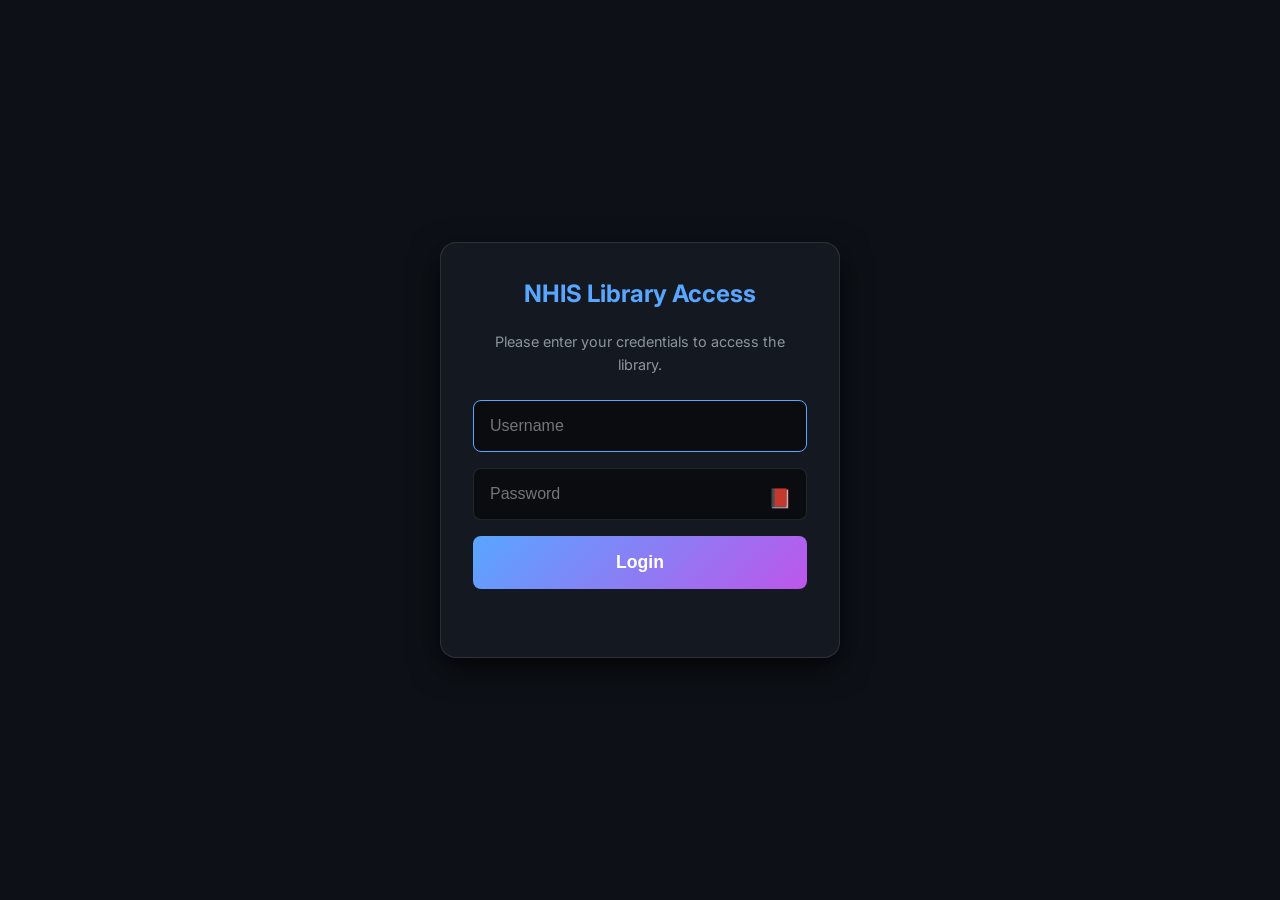
==== commit 41ffd513: "Replace eye/monkey with book emojis for password toggle" ====
--- a/index.html
+++ b/index.html
@@ -101,7 +101,7 @@
             <input type="text" id="loginUsername" placeholder="Username" class="login-input" autocomplete="off" autocorrect="off" autocapitalize="none">
             <div style="position: relative; width: 100%; margin-bottom: 1rem;">
                 <input type="password" id="loginPassword" placeholder="Password" class="login-input" style="margin-bottom: 0; padding-right: 40px;" autocorrect="off" autocapitalize="none">
-                <span id="togglePassword" style="position: absolute; right: 15px; top: 15px; cursor: pointer; font-size: 1.2rem; user-select: none; opacity: 0.8;" title="Toggle Password Visibility">👁️</span>
+                <span id="togglePassword" style="position: absolute; right: 15px; top: 15px; cursor: pointer; font-size: 1.2rem; user-select: none; opacity: 0.8;" title="Toggle Password Visibility">📕</span>
             </div>
             <button id="loginBtn" class="login-btn">Login</button>
             <div id="loginError" class="login-error"></div>
@@ -841,8 +841,8 @@
         togglePassword.addEventListener('click', function() {
             const type = loginPasswordInput.getAttribute('type') === 'password' ? 'text' : 'password';
             loginPasswordInput.setAttribute('type', type);
-            // Change the emoji based on state if desired, or keep as eye
-            this.textContent = type === 'password' ? '👁️' : '🙈';
+            // Change the emoji based on state
+            this.textContent = type === 'password' ? '📕' : '📖';
         });
 
         loginPasswordInput.addEventListener('keypress', function(e) {
